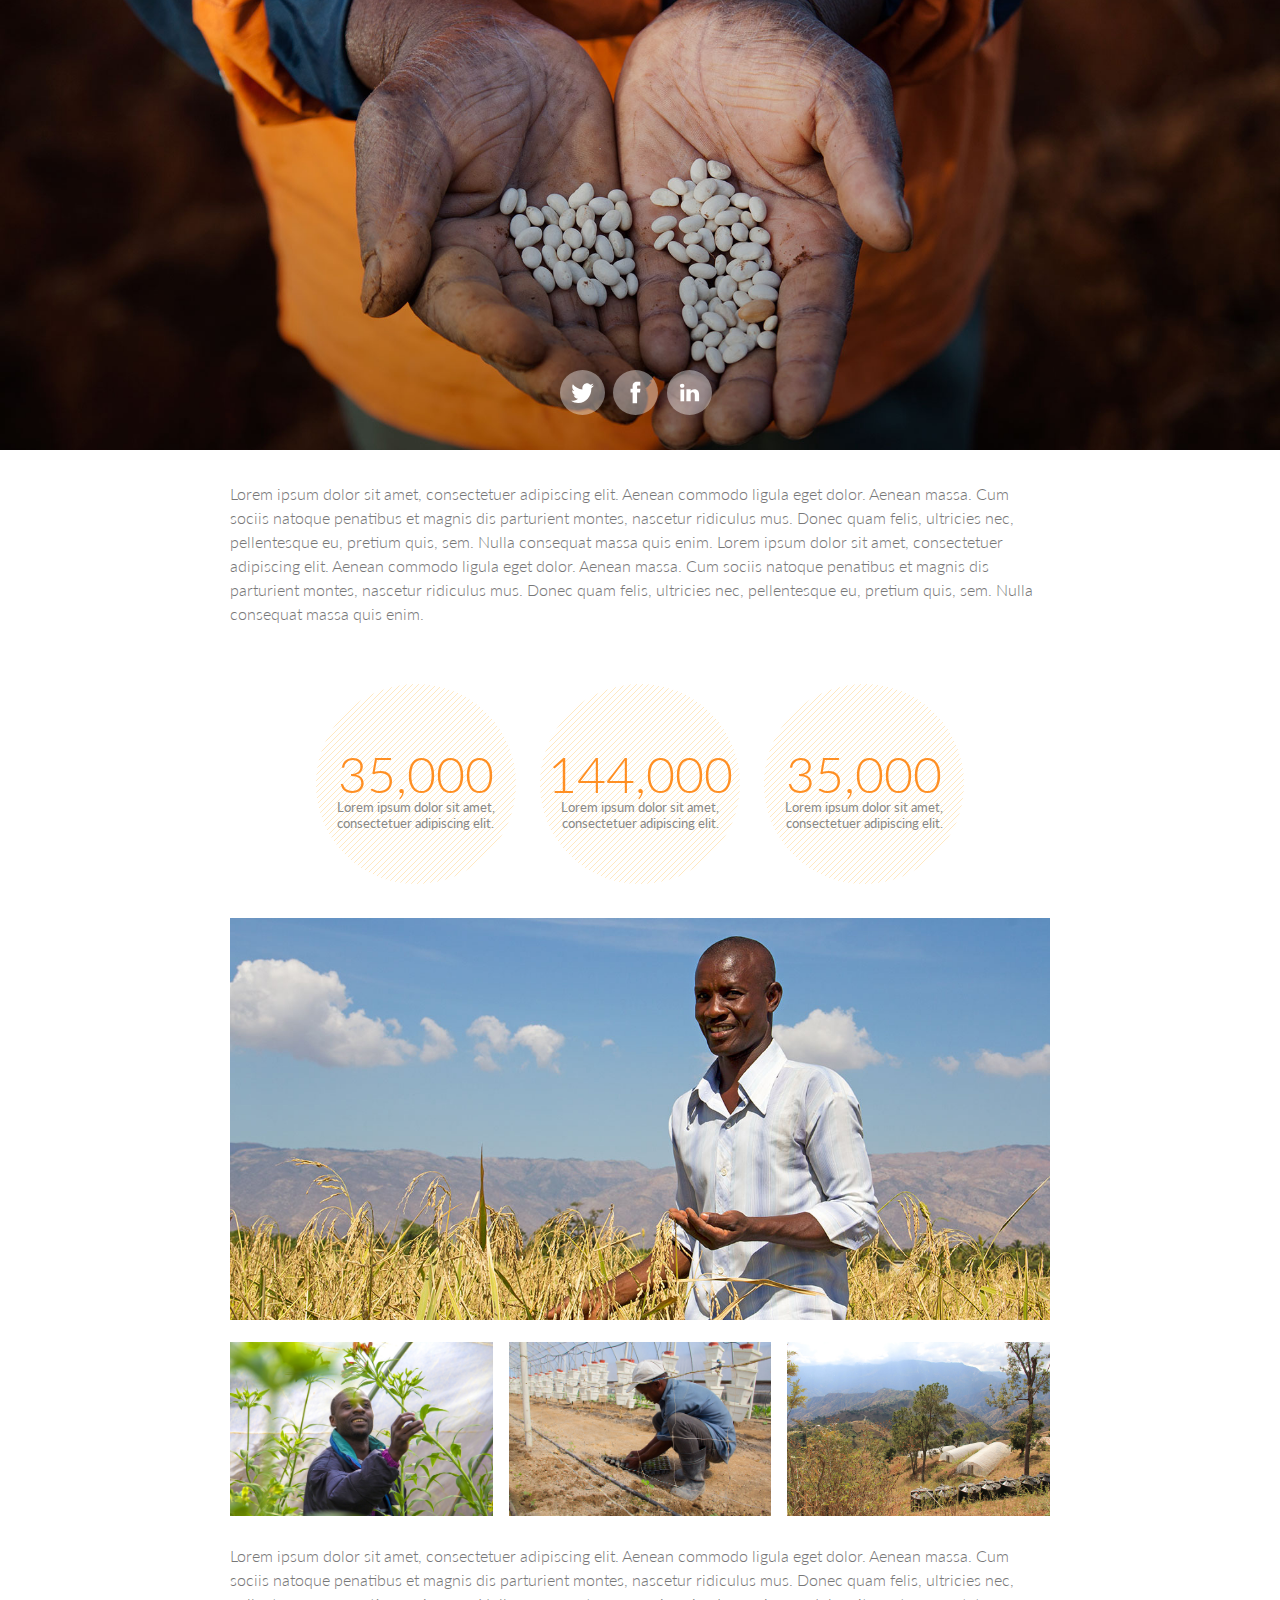
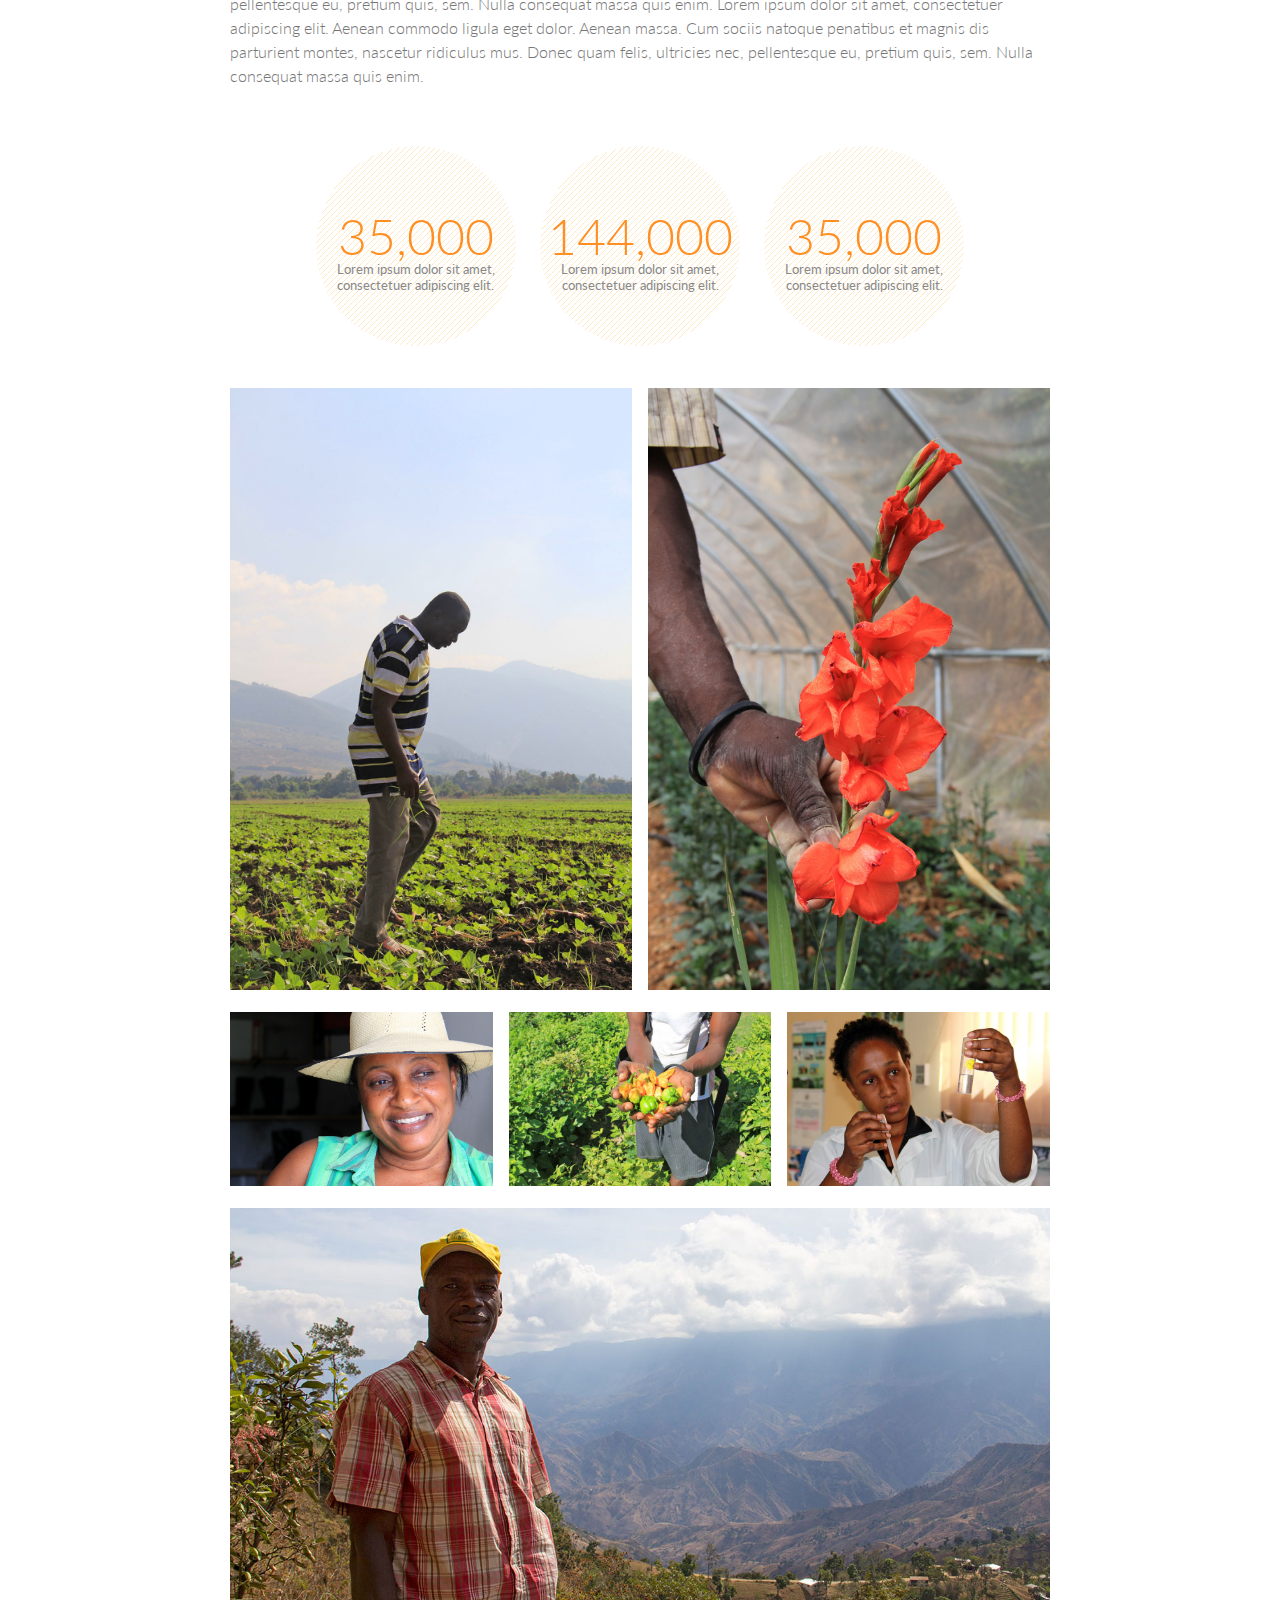
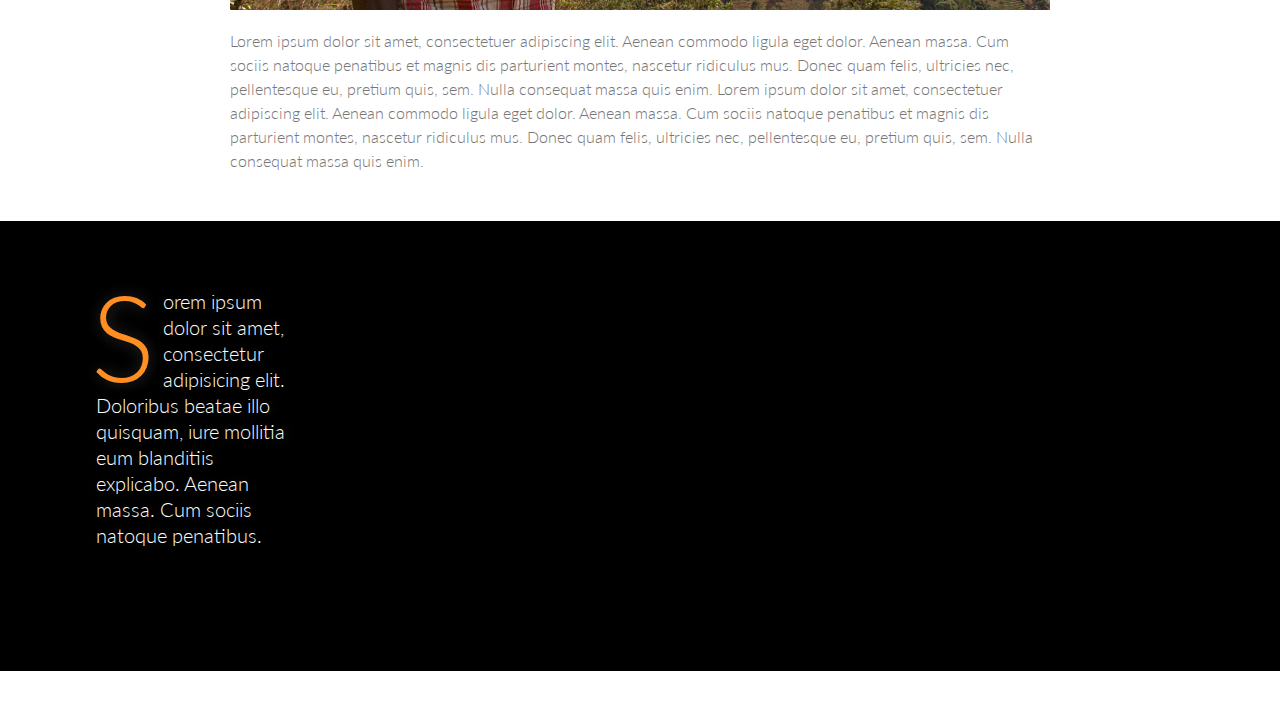
==== index.html @ 9be7a2cf "initial commit" ====
<!DOCTYPE html>
<html lang="en-us">

<head>
	<title>Haiti, Five Years Later: A Photo Essay</title>
	<meta charset="utf-8">
	<meta name="viewport" content="width=device-width, initial-scale=1">
	<link href="css/style.css" rel="stylesheet">
	<link href='http://fonts.googleapis.com/css?family=Lato:300,400' rel='stylesheet' type='text/css'>
</head>

<body>

	<div class="fullpage-overlay">
		<button class="close-overlay"></button>
	</div>

	<div class="main-container">


		<header>
			<div class="full-width-photo-top">	
				<h1 class="main-title fade-in">HAITI, FIVE YEARS LATER</h1>
		
				<ul class="social-media-icons">
					<li><button class="twitter-button"></button></li>
					<li><button class="facebook-button"></button></li>
					<li><button class="linkedin-button"></button></li>
				</ul>
			</div>
		</header>


		<article class="primary-story">

			<p class="description">Lorem ipsum dolor sit amet, consectetuer adipiscing elit. Aenean commodo ligula eget dolor. Aenean massa. Cum sociis natoque penatibus et magnis dis parturient montes, nascetur ridiculus mus. Donec quam felis, ultricies nec, pellentesque eu, pretium quis, sem. Nulla consequat massa quis enim. Lorem ipsum dolor sit amet, consectetuer adipiscing elit. Aenean commodo ligula eget dolor. Aenean massa. Cum sociis natoque penatibus et magnis dis parturient montes, nascetur ridiculus mus. Donec quam felis, ultricies nec, pellentesque eu, pretium quis, sem. Nulla consequat massa quis enim.</p>


			<div class="data-main-container">

				<div class="data-point">
					<p class="data">35,000</p>
					<p class="data-explanation">Lorem ipsum dolor sit amet, 	consectetuer adipiscing elit.</p>
				</div>


				<div class="data-point">
					<p class="data">144,000</p>
					<p class="data-explanation">Lorem ipsum dolor sit amet, 	consectetuer adipiscing elit.</p>
				</div>


				<div class="data-point">
					<p class="data">35,000</p>
					<p class="data-explanation">Lorem ipsum dolor sit amet, 	consectetuer adipiscing elit.</p>
				</div>

			</div>


			<div class="three-column-photo-layout">
				<div class="large-photo-container">
					<div class="tint"></div>
					<img src="img/photo3b.jpg" class="responsive-photo">
				</div>
			</div>
	
			<div class="three-column-photo-layout">
				<div class="small-photo-container">
					<div class="tint"></div>
					<img src="img/photo2.jpg" class="responsive-photo"> 
				</div>
	
				<div class="small-photo-container">
					<div class="tint"></div>
					<img src="img/photo4.jpg" class="responsive-photo" >
				</div>
	
				<div class="small-photo-container">
					<div class="tint"></div>
					<img src="img/photo5.jpg" class="responsive-photo">
				</div>
			</div>

		</article>



		<article class="primary-story">

			<p class="description">Lorem ipsum dolor sit amet, consectetuer adipiscing elit. Aenean commodo ligula eget dolor. Aenean massa. Cum sociis natoque penatibus et magnis dis parturient montes, nascetur ridiculus mus. Donec quam felis, ultricies nec, pellentesque eu, pretium quis, sem. Nulla consequat massa quis enim. Lorem ipsum dolor sit amet, consectetuer adipiscing elit. Aenean commodo ligula eget dolor. Aenean massa. Cum sociis natoque penatibus et magnis dis parturient montes, nascetur ridiculus mus. Donec quam felis, ultricies nec, pellentesque eu, pretium quis, sem. Nulla consequat massa quis enim.</p>


			<div class="data-main-container">
	
				<div class="data-point">
					<p class="data">35,000</p>
					<p class="data-explanation">Lorem ipsum dolor sit amet, 	consectetuer adipiscing elit.</p>
				</div>
	
	
				<div class="data-point">
					<p class="data">144,000</p>
					<p class="data-explanation">Lorem ipsum dolor sit amet, 	consectetuer adipiscing elit.</p>
				</div>
	
	
				<div class="data-point">
					<p class="data">35,000</p>
					<p class="data-explanation">Lorem ipsum dolor sit amet, 	consectetuer adipiscing elit.</p>
				</div>
	
			</div>


			<div class="three-column-photo-layout">
				<div class="med-photo-container">
					<div class="tint"></div>
					<img src="img/photo8b.jpg" class="responsive-photo">
				</div>
	
				<div class="med-photo-container">
					<div class="tint"></div>
					<img src="img/photo7.jpg" class="responsive-photo">
				</div>
			</div>
	
			<div class="three-column-photo-layout">
				<div class="small-photo-container"> 
					<div class="tint"></div>
					<img src="img/photo10.jpg" class="responsive-photo"> 
				</div>
	
				<div class="small-photo-container">
					<div class="tint"></div>
					<img src="img/photo11.jpg" class="responsive-photo">
				</div>
	
				<div class="small-photo-container">
					<div class="tint"></div>
					<img src="img/photo12.jpg" class="responsive-photo">
				</div>
			</div>
	
			<div class="three-column-photo-layout">
				<div class="large-photo-container">
					<div class="tint"></div>
					<img src="img/photo6b.jpg" class="responsive-photo">
				</div>
			</div>

		</article>



		<article class="primary-story">

			<p class="description">Lorem ipsum dolor sit amet, consectetuer adipiscing elit. Aenean commodo ligula eget dolor. Aenean massa. Cum sociis natoque penatibus et magnis dis parturient montes, nascetur ridiculus mus. Donec quam felis, ultricies nec, pellentesque eu, pretium quis, sem. Nulla consequat massa quis enim. Lorem ipsum dolor sit amet, consectetuer adipiscing elit. Aenean commodo ligula eget dolor. Aenean massa. Cum sociis natoque penatibus et magnis dis parturient montes, nascetur ridiculus mus. Donec quam felis, ultricies nec, pellentesque eu, pretium quis, sem. Nulla consequat massa quis enim.</p>

		</article>

		<div class="full-width-photo">
			<blockquote>Sorem ipsum dolor sit amet, consectetur adipisicing elit. Doloribus beatae illo quisquam, iure mollitia eum blanditiis explicabo. Aenean massa. Cum sociis natoque penatibus.</blockquote>
		</div>

		<button class="scrollUp"></button>


	</div>


	<script src="js/jquery-1.11.2.min.js"></script>
	<script src="js/main.js"></script>


</body>



</html>
---- css/style.css ----
/* ------------- HTML/BODY/ARTICLE STYLES --------------- */

html {
	box-sizing: border-box;	
	font-family: Lato;
	font-weight: 300;
}

*, *:before, *:after {
	box-sizing: inherit;
	margin: 0;
	padding: 0;
}

body {
	z-index: 0;
}

.main-container {
	max-width: 100%;
	margin: 0 auto;
}

.social-media-icons {
	list-style: none;
	color: white;
	width: 160px;
	position: relative;
	top: 310px;
	margin: 0 auto;
	display: flex;
	display: -webkit-flex;
	display: -ms-flex;
}

.social-media-icons li {
	flex: 1 1 100%;
	-webkit-flex: 1 1 100%;
	-ms-flex: 1 1 100%;
}

.primary-story {
	width: 80%;
	margin: 0 auto;
	text-align: center;
}

.fullpage-overlay {
	background-color: rgba(0, 0, 0, .9);
	width: 100%;
	height: 100%;
	z-index: 1;
	position: fixed;
	display: none;
}

/* .social-media-footer {
	color: white;
	background-color: #444;
	position: fixed;
	bottom: 0px;
	width: 100%;
	height: 40px;
	border-top: 1px solid #DDD;
}
*/




/* ------------------ ANIMATIONS AND EFFECTS ----------------- */

@-webkit-keyframes fadeIn { from { opacity:0; } to { opacity:1; } }
@-moz-keyframes fadeIn { from { opacity:0; } to { opacity:1; } }
@keyframes fadeIn { from { opacity:0; } to { opacity:1; } }

.fade-in {
	opacity: 0;  /* make things invisible upon start */
	-webkit-animation:fadeIn ease-in 1;  /* call our keyframe named fadeIn, use animattion ease-in and repeat it only 1 time */
	-moz-animation:fadeIn ease-in 1;
	animation:fadeIn ease-in 1;

	-webkit-animation-fill-mode:forwards;  /* this makes sure that after animation is done we remain at the last keyframe value (opacity: 1)*/
	-moz-animation-fill-mode:forwards;
	animation-fill-mode:forwards;

	-webkit-animation-duration:1s;
	-moz-animation-duration:1s;
	animation-duration:1s;
}

/* ---------------- PHOTO AND PHOTO CONTAINER STYLES ------------------ */ 

.full-width-photo-top, .full-width-photo {
	background: #000;
	background-image: url("../img/Rochkind_CHEM_09_B.jpg");
	background-repeat: no-repeat;
	background-size: cover;
	background-position: center;
	max-width: 100%;
	height: 450px;
	margin-bottom: 2rem;
}

.full-width-photo {
	background-image: url("../img/photo9.jpg");
}

/*
.full-width-photo-top:after {
	background: black;
	content: "00";
	width: 20px;
	height: 20px;
	padding: 10px;
	position: relative;
	top: 370px;
	left: 50%;
	border-radius: 40px;
}

.full-width-photo:hover {
	filter: grayscale(100%);
	-webkit-filter: grayscale(100%);
	-moz-filter: grayscale(100%);
	cursor: pointer;
}

*/


.responsive-photo {
	width: 100%;
	max-height: auto;
	padding: 0;
	margin: 0;
}

.responsive-photo.selected {
	max-width: 800px;
	z-index: 2;
	position: relative;
	left: 0;
	top: 0;
}

.responsive-photo.selected:hover {
	cursor: default;
	filter: none;
	-webkit-filter: none;
	transition: none;
	opacity: 1;
}

.responsive-photo:hover {
	cursor: pointer;
	transition: all ease .5s;
	filter: grayscale(90%);
	-webkit-filter: grayscale(90%);
	-moz-filter: grayscale(90%);
	opacity: .2;
}

.three-column-photo-layout {
	max-width: 80%;
	height: auto;
	margin: 1% auto;
	display: flex;
	display: -webkit-flex;
	display: -ms-flex;
	clear: both;
	position: relative;
}

.three-column-photo-layout.enlarge {
	width: 100%;
}

.small-photo-container {
	position: relative;
	flex: 1 1 100%;
	-webkit-flex: 1 1 100%;
	-ms-flex: 1 1 100%;
	width: 33%;
	margin: 1%;
	clear: both;
}

.small-photo-container:first-child {
	margin-left: 0;
}

.small-photo-container:last-child {
	margin-right: 0;
}

.med-photo-container {
	position: relative;
	width: 50%;
	margin: 1% 1% 0 1%;
	flex: 1 1 100%;
	-webkit-flex: 1 1 100%;
	-ms-flex: 1 1 100%;
	-moz-flex: 1 1 100%;
}

.med-photo-container:first-child {
	margin-left: 0;
}

.med-photo-container:last-child {
	margin-right: 0;
}

.large-photo-container {
	position: relative;
	width: 100%;
	clear: both;
	border: 0;
}

/*
.large-photo-container:hover, .med-photo-container:hover, .small-photo-container:hover {
	background: rgba(253, 143, 52, 1) url("../img/zoom-icon.svg") no-repeat center 50%;
	background-size: 40px;
}
*/

.tint {
	position: absolute;
	top: 0;
	left: 0;
	background: #FF8F23 url("../img/zoom-icon.svg") no-repeat center 50%;
	background-size: 30px;
	padding: 0;
	opacity: 0;
}

.large-photo-container:hover > .tint, .med-photo-container:hover > .tint, .small-photo-container:hover > .tint {
	opacity: 1;
	width: 100%;
}

/* ------------------ TEXT (NON-DATA) STYLES --------------------- */

.main-title {
	font-weight: 300;
	font-size: 50px;
	color: #EEF;
	text-align: center;
	position: relative;
	top: 300px;
}

.description {
	width: 80%;
	font-size: 16px;
	line-height: 1.5em;
	color: #777;
	margin: 1rem auto 3rem auto;
	text-align: left;
}

blockquote {
	width: 200px;
	font-size: 20px;
	line-height: 1.3;
	color: #FFF;
	position: relative;
	top: 15%;
	left: 7.5%;
	text-shadow: 1px 1px 15px #333;
}

blockquote:first-letter {
	color: #FF8F23;
	font-size: 7.5rem;
	float: left;
	-webkit-float: left;
	-ms-float: left;
	line-height: .8;
	margin-left: -5px;
	padding-right: .5rem;
}



/* --------------------- DATA STYLES ------------------------ */

.data-main-container {
	margin: 1.5rem auto;
	text-align: center;
}

.data-point {
	width: 200px;
	height: 200px;
	background-image: url("../img/stripe_orange.gif");
	border-radius: 100px;
	margin: 1%;	
	display: inline-block;
}

.data {
	font-size: 50px;
	text-align: center;
	color: #FF8F23;
	position: relative;
	top: 60px;
}

.data-explanation {
	font-weight: 400;
	font-size: 13px;
	text-align: center;
	color: #888;
	position: relative;
	top: 55px;
}



/* -------------------- BUTTONS -------------------- */

.close-overlay {
	cursor: pointer;
	background: rgba(20, 20, 20, 1) url("../img/close-button.svg") no-repeat center 50%;
	background-size: 30%;
	height: 40px;
	width: 40px;
	position: fixed;
	top: 30px;
	right: 10px;
	border: none;
	border-radius: 20px;
	z-index: 10;
}

.close-overlay:hover {
	background-color: #FF8F23;
}

.scrollUp {
	cursor: pointer;
	display: inline-block;
	height: 40px;
	width: 40px;
	position: fixed;
	bottom: 30px;
	right: 10px;
	background: rgba(20, 20, 20, 1) url("../img/scrollup-arrow.svg") no-repeat center 50%;
	border: 0;
	border-radius: 20px;
	visibility: hidden;
	opacity: 0;
	z-index: 3;
	outline: none;
	transition: opacity .3s 0s, visibility 0s .3s;
	-webkit-transition: opacity .3s 0s, visibility 0s .3s;
	-moz-transition: opacity .3s 0s, visibility 0s .3s;
	-ms-transition: opacity .3s 0s, visibility 0s .3s;
}

.scrollUp-visible {
	/* the button becomes visible */
	visibility: visible;
	opacity: 1;
}
.scrollUp-fade-out {
	/* if the user keeps scrolling down, the button is out of focus and becomes less visible */
	opacity: 1;
}

.scrollUp:hover {
	background-color: #FF8F23;
	opacity: 1;
}

.twitter-button {
	background: url("../img/twitter_icon.svg") no-repeat center 50%;
}

.facebook-button {
	background: url("../img/facebook_icon.svg") no-repeat center 50%;
}

.linkedin-button {
	background: url("../img/linkedin_icon.svg") no-repeat center 50%;
}

.twitter-button, .facebook-button, .linkedin-button {
	background-color: rgba(255, 255, 255, .4);
	cursor: pointer;
	background-size: 60%;
	border-radius: 30px;
	width: 45px;
	height: 45px;
	border: none;
	outline: none;
}

.twitter-button:hover, .facebook-button:hover, .linkedin-button:hover {
	background-color: rgba(253, 143, 52, 1);
}


/*--------------------- MEDIA QUERY (for mobile devices for now) -------------------*/

@media (max-width: 480px) {

	.primary-story {
		width: 100%;
		margin: 0 auto;
		text-align: center;
	}

	.full-width-photo-top {
		height: 350px;
		margin-bottom: 2rem;
	}

	.main-title {
		font-size: 30px;
		top: 55%;
	}

	.social-media-icons {
		top: 60%;
	}

	blockquote {
		width: 100%;
		background: rgba(3, 3, 3, 0.4);
		padding: 10px 15px;
		font-size: 15px;
		line-height: 1.3;
		color: #FFF;
		position: relative;
		top: 70%;
		left: 0;
		text-shadow: 1px 1px 15px #333;
	}

	blockquote:first-letter {
		color: #FF8F23;
		font-size: 4.2rem;
		float: left;
		-webkit-float: left;
		-ms-float: left;
		line-height: .85;
		margin-left: -5px;
		padding-right: .2rem;
	}

	.three-column-photo-layout {
		display: block;
		clear: both;
		margin-bottom: 10px;
	}

	.small-photo-container {
		display: block;
		clear: both;
		width: 100%;
		margin: auto;
	}

	.med-photo-container {
		width: 100%;
		margin: auto;
	}

	.large-photo-container {
		width: 100%;
	}

}


/* EXTRAS/UNUSED FOR NOW ---------------

.subhead {
	font-family: Lato;
	font-size: 30px;
	line-height: 2;
	color: #444;
}

.clearfix {
	clear: both;
}

.subtitle {
	font-weight: 300;
	font-size: 20px;
	color: #FFF;
	text-align: center;
	position: relative;
	top: 310px;
}
*/
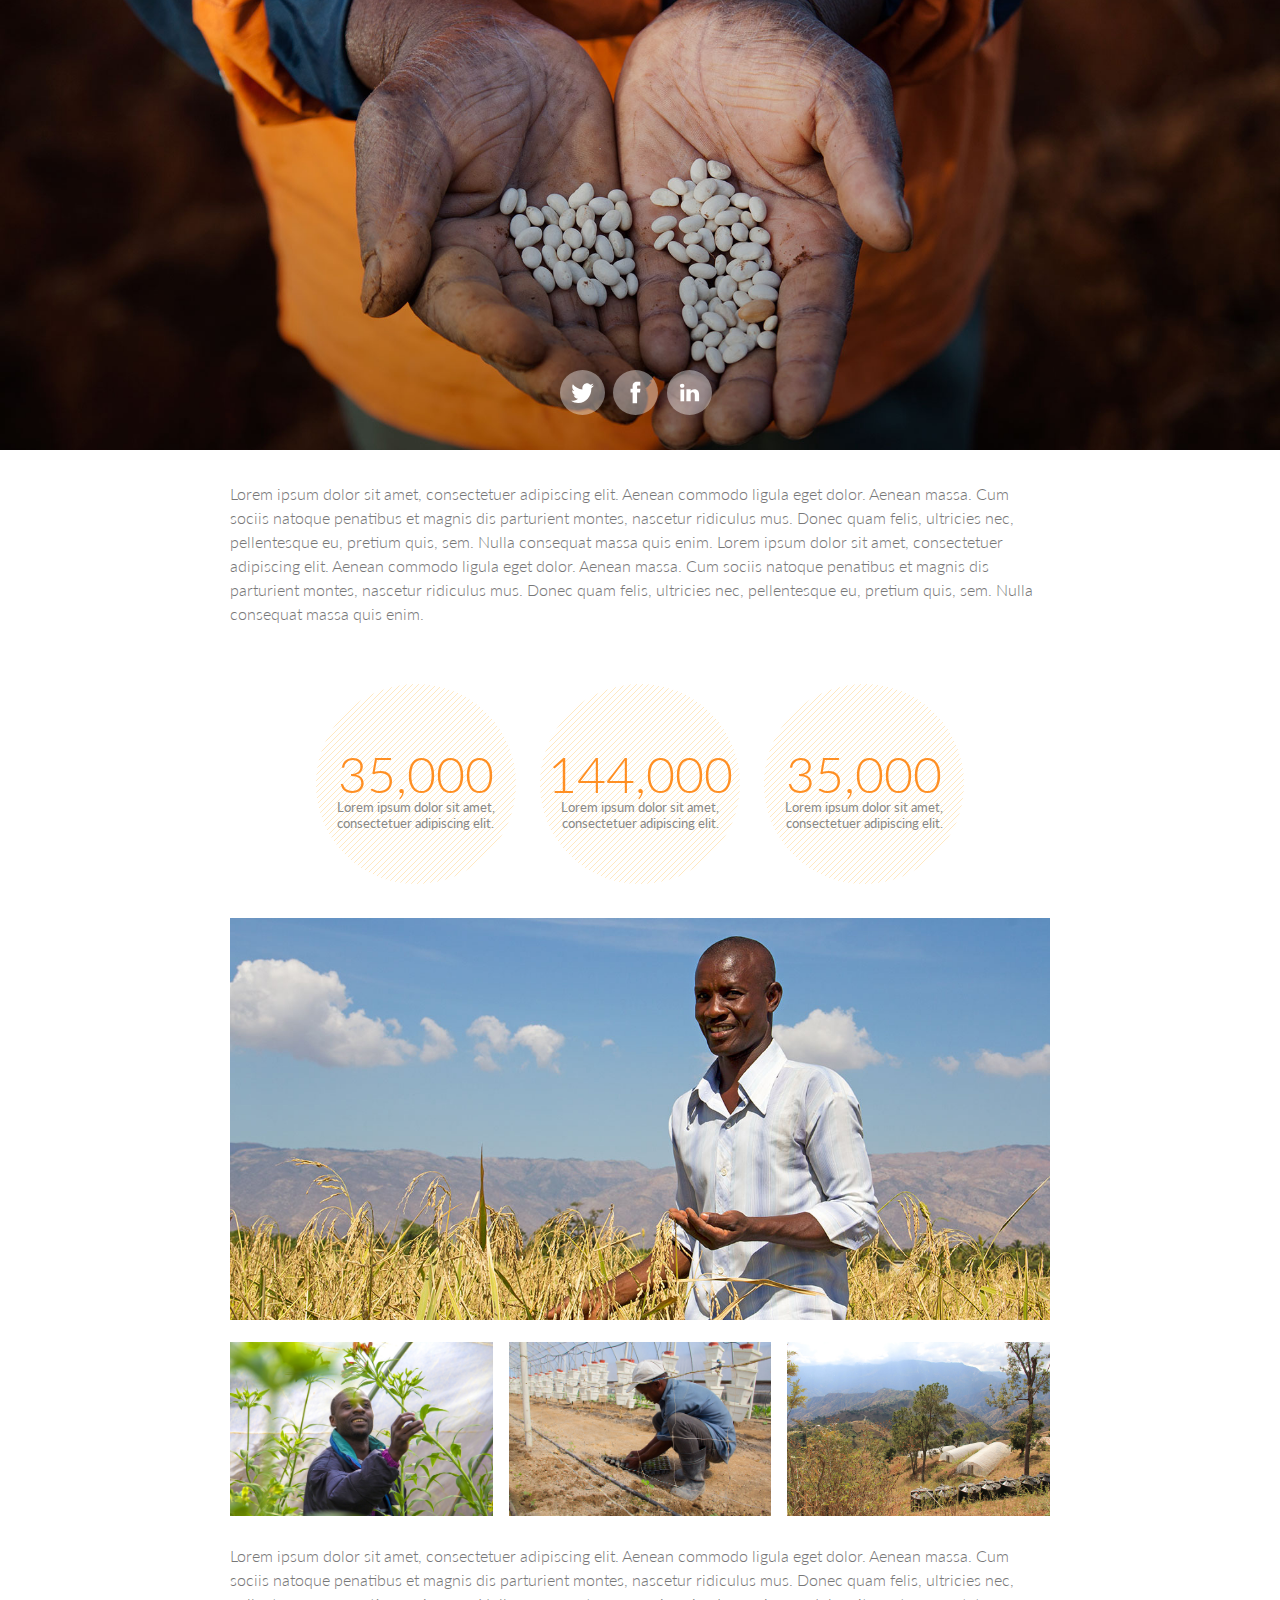
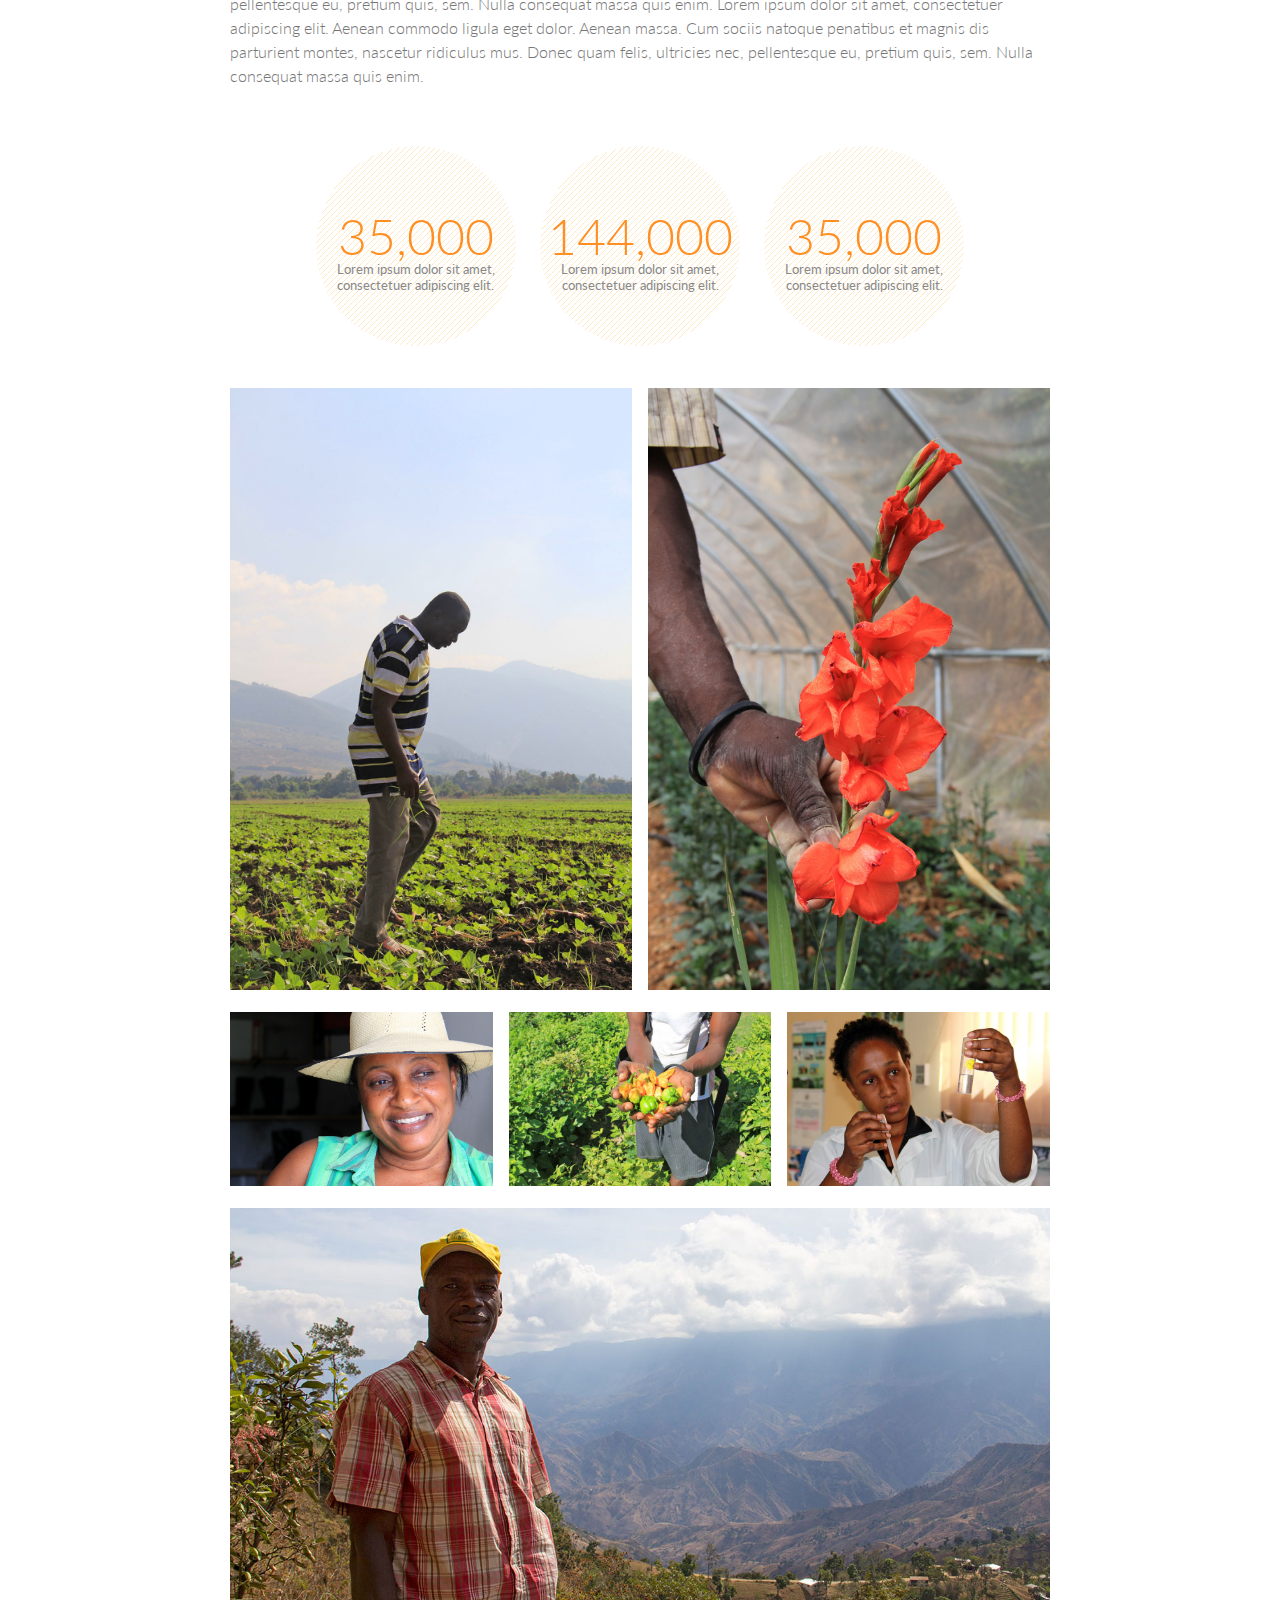
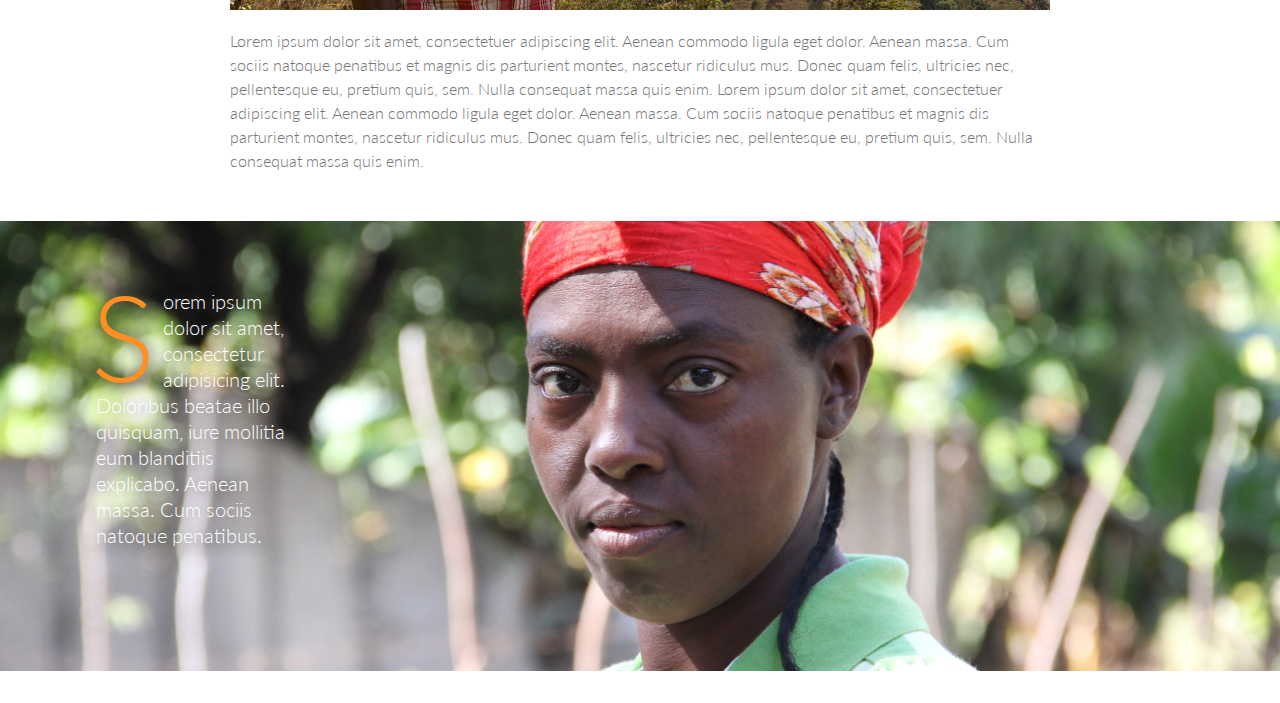
==== commit 77281ab1: "commit 3" ====
--- a/index.html
+++ b/index.html
@@ -11,9 +11,8 @@
 
 <body>
 
-	<div class="fullpage-overlay">
-		<button class="close-overlay"></button>
-	</div>
+	<div class="fullpage-overlay"></div>
+	<button class="close-overlay"></button>
 
 	<div class="main-container">
 
--- a/css/style.css
+++ b/css/style.css
@@ -10,10 +10,6 @@
 	box-sizing: inherit;
 	margin: 0;
 	padding: 0;
-}
-
-body {
-	z-index: 0;
 }
 
 .main-container {
@@ -51,7 +47,7 @@
 	height: 100%;
 	z-index: 1;
 	position: fixed;
-	display: none;
+	visibility: hidden;
 }
 
 /* .social-media-footer {
@@ -103,7 +99,7 @@
 }
 
 .full-width-photo {
-	background-image: url("../img/photo9.jpg");
+	background-image: url("../img/photo9.JPG");
 }
 
 /*
@@ -137,11 +133,10 @@
 }
 
 .responsive-photo.selected {
-	max-width: 800px;
-	z-index: 2;
-	position: relative;
-	left: 0;
-	top: 0;
+	z-index: 1;
+	position: relative;
+	left: -50%;
+	top: -50%;
 }
 
 .responsive-photo.selected:hover {
@@ -333,7 +328,9 @@
 	right: 10px;
 	border: none;
 	border-radius: 20px;
-	z-index: 10;
+	z-index: 3;
+	visibility: hidden;
+
 }
 
 .close-overlay:hover {
